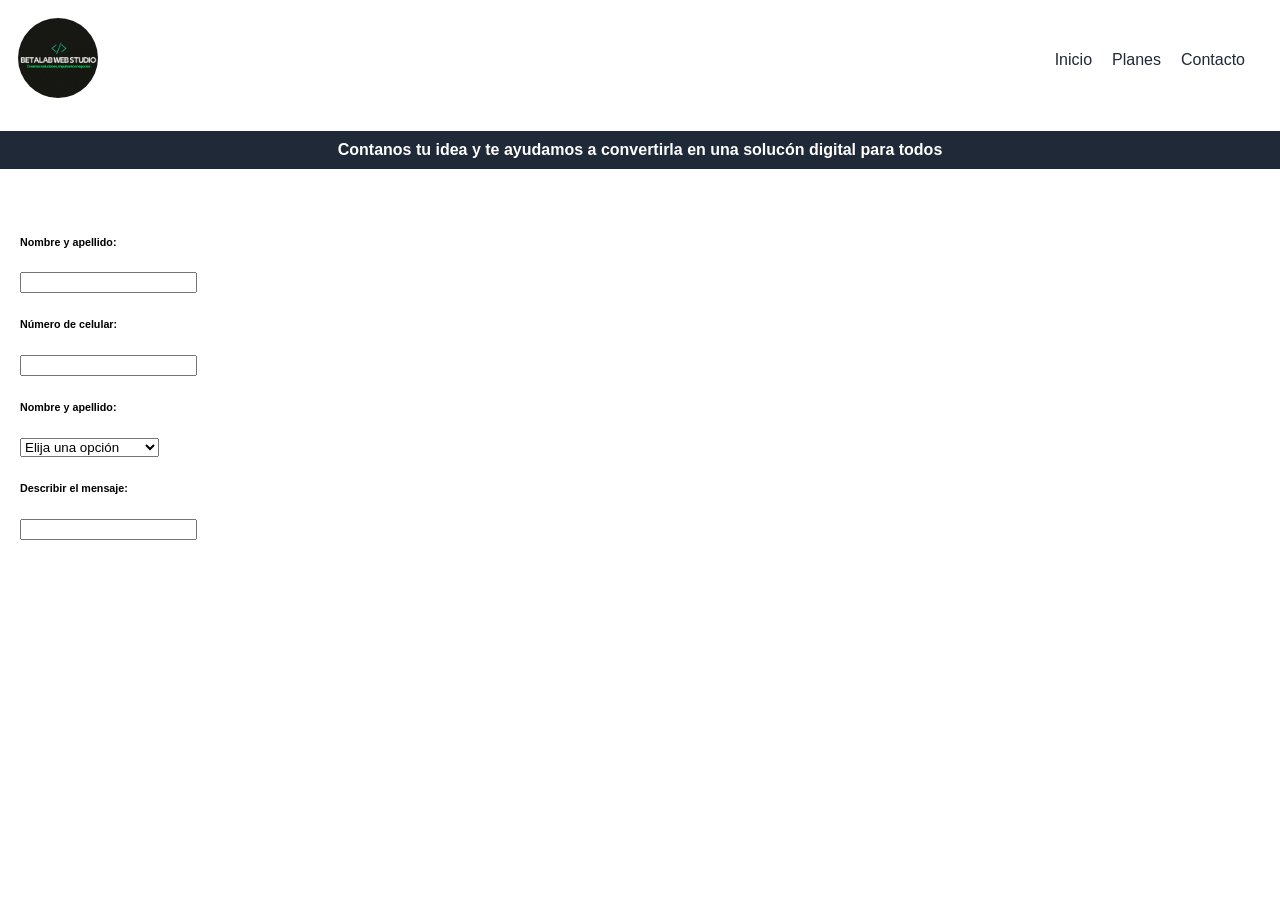
==== contacto.html @ 60797ab2 "upgradee" ====
<!DOCTYPE html>
<html lang="es">
<head>
    <meta charset="UTF-8">
    <meta name="viewport" content="width=device-width, initial-scale=1.0">
    <title>Contacto</title>
    <link rel="stylesheet" href="css/contacto.css">
</head>
<body>

    <header>
        <div class="container-logo">
            <img class="logo" src="img/logo.jpeg" alt="">
        </div>
        <div class="container-enlaces">
            <a href="index.html">Inicio</a>
            <a href="planes.html">Planes</a>
            <a href="contacto.html">Contacto</a>
        </div>
    </header>

    <h4 class="titulo">Contanos tu idea y te ayudamos a convertirla en una solucón digital para todos</h4>
    
    <!--Formulario-->

    <div>
        <h6>Nombre y apellido:</h6>
        <input type="text" id="nombre">
        <h6>Número de celular:</h6>
        <input type="number" id="numero">
        <h6>Nombre y apellido:</h6>
        <select  id="cmbproyecto">
            <option>Elija una opción</option>
            <option>Landing Page</option>
            <option>Tienda Web</option>
            <option>Sistema de Gestión</option>
        </select>
        <h6>Describir el mensaje:</h6>
        <input type="text">
       
    </div>

</body>
</html>
---- css/contacto.css ----
body{
    background-color: #FFFFFF;
    font-family: 'Trebuchet MS', 'Lucida Sans Unicode', 'Lucida Grande', 'Lucida Sans', Arial, sans-serif;
    margin: 0;
    padding: 0;
    border: none;
    cursor: default;
    overflow-x: hidden; 
    max-width: 100%;
}
header{
    display: flex;
    justify-content: space-between;
    align-items: center;
    margin: 10px;
}
.logo{
    width: 80px;
    border-radius: 50px;
}
.container-logo{
    padding: 8px;
}
.container-enlaces{
    display: flex;
    gap: 10px;
    padding: 20px;
}
.container-enlaces a{
    color: #1F2937;
    text-decoration: none;
    padding: 5px;
}
.container-enlaces a:hover{
    transition: 0.5s;
    transform: scale(1.1);
    color: #22C55E;
}
 .titulo{
    padding: 10px;
    text-align: center;
    background-color: #1F2937;
    color: white;
 }

/*Desarrollo*/
div{
    display: block;
    padding: 20px;

}





 /* ========== ELIMINAR RESALTADO AZUL EN MÓVILES ========== */

/* Opción 1: Para toda la página */
* {
    -webkit-tap-highlight-color: transparent;
    tap-highlight-color: transparent;
}

/* Opción 2: Solo para enlaces y botones (recomendado) */
a, button, .container-enlaces a, .btn-planes, 
.tarjeta-portafolio a, .contacto a, .item-contacto {
    -webkit-tap-highlight-color: transparent;
    tap-highlight-color: transparent;
}
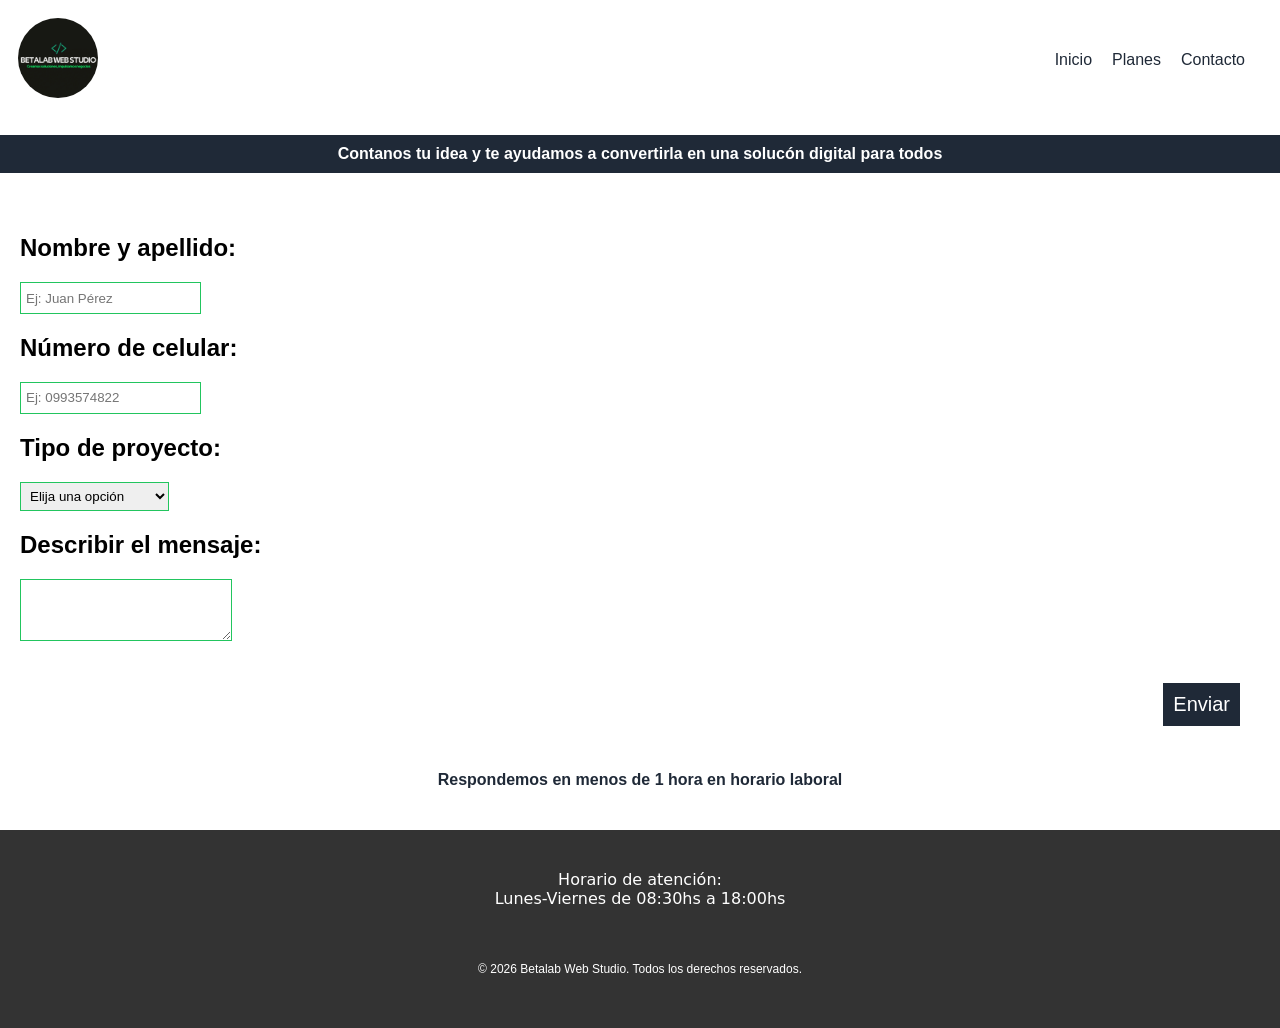
==== commit 0319f967: "Add files via upload" ====
--- a/contacto.html
+++ b/contacto.html
@@ -24,21 +24,42 @@
     <!--Formulario-->
 
     <div>
-        <h6>Nombre y apellido:</h6>
-        <input type="text" id="nombre">
-        <h6>Número de celular:</h6>
-        <input type="number" id="numero">
-        <h6>Nombre y apellido:</h6>
+        <h2>Nombre y apellido:</h2>
+        <input placeholder="Ej: Juan Pérez" type="text" id="nombre">
+        <h2>Número de celular:</h2>
+        <input placeholder="Ej: 0993574822" type="number" id="numero">
+        <h2>Tipo de proyecto:</h2>
         <select  id="cmbproyecto">
             <option>Elija una opción</option>
             <option>Landing Page</option>
             <option>Tienda Web</option>
             <option>Sistema de Gestión</option>
         </select>
-        <h6>Describir el mensaje:</h6>
-        <input type="text">
-       
+        <h2>Describir el mensaje:</h2>
+        <textarea  id=""></textarea>
+        <br> <br>
+        <div class="container-btn">
+            <button class="btnenviar" id="btnenviar">Enviar</button>
+        </div>
+        
+        <h4>Respondemos en menos de 1 hora en horario laboral</h4>
     </div>
+
+
+
+
+
+
+    <footer>
+        <div class="container-horario">
+            <span>Horario de atención:</span> <br>
+            <span>Lunes-Viernes de 08:30hs a 18:00hs</span>
+        </div>
+        
+        <div class="copyright">
+            <p>© 2026 Betalab Web Studio. Todos los derechos reservados.</p>
+        </div>
+    </footer>
 
 </body>
 </html>
--- a/css/contacto.css
+++ b/css/contacto.css
@@ -46,13 +46,75 @@
 /*Desarrollo*/
 div{
     display: block;
+    text-align: left;
     padding: 20px;
 
+}
+
+select{
+    padding: 5px;
+    border: solid #22C55E 1px;
+}
+
+input{
+    height: 20px;
+    border: solid #22C55E 1px;
+    padding: 5px;
+}
+
+textarea{
+    height: 20px;
+    border: solid #22C55E 1px;
+    padding: 5px;
+    height: 50px;
+    width: 200px;
+}
+
+.container-btn{
+    display: flex;
+    justify-content: right;
+    padding: 20px;
+}
+
+.btnenviar{
+    border: none;
+    padding: 10px;
+    color: #FFFFFF;
+    background-color: #1F2937;
+    font-size: 20px;
 }
 
 
 
 
+
+/*Footer*/
+
+footer{
+    display: flex;
+    justify-content: center;
+    flex-direction: column;
+    background-color: #333;
+    padding: 20px;
+    gap: 2px;
+    height: auto;
+}
+.container-horario{
+    color: white;
+    text-align: center;
+    font-family: system-ui, -apple-system, BlinkMacSystemFont, 'Segoe UI', Roboto, Oxygen, Ubuntu, Cantarell, 'Open Sans', 'Helvetica Neue', sans-serif;
+}
+.copyright{
+    font-size: 12px;
+    text-align: center;
+    color: #FFFFFF;
+}
+
+h4{
+    margin-top: 25px;
+    color: #1F2937;
+    text-align: center;
+}
 
  /* ========== ELIMINAR RESALTADO AZUL EN MÓVILES ========== */
 
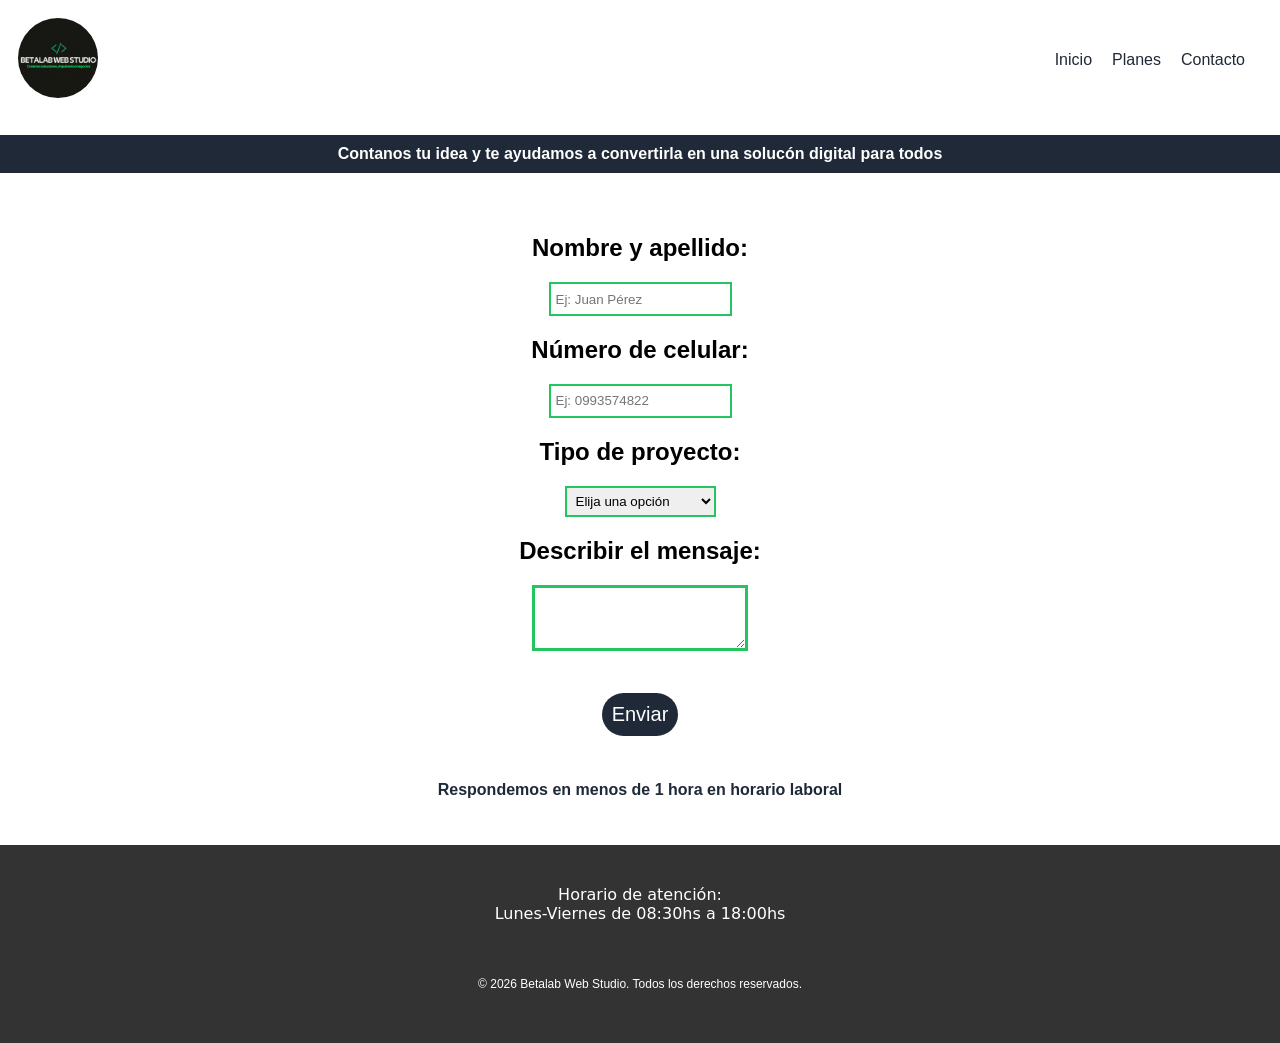
==== commit fbf529af: "Add files via upload" ====
--- a/contacto.html
+++ b/contacto.html
@@ -24,9 +24,9 @@
     <!--Formulario-->
 
     <div>
-        <h2>Nombre y apellido:</h2>
+        <h2 id="nombre">Nombre y apellido:</h2>
         <input placeholder="Ej: Juan Pérez" type="text" id="nombre">
-        <h2>Número de celular:</h2>
+        <h2 id="numero">Número de celular:</h2>
         <input placeholder="Ej: 0993574822" type="number" id="numero">
         <h2>Tipo de proyecto:</h2>
         <select  id="cmbproyecto">
@@ -36,10 +36,10 @@
             <option>Sistema de Gestión</option>
         </select>
         <h2>Describir el mensaje:</h2>
-        <textarea  id=""></textarea>
+        <textarea  id="mensaje"></textarea>
         <br> <br>
         <div class="container-btn">
-            <button class="btnenviar" id="btnenviar">Enviar</button>
+            <button class="btnenviar" onclick="enviarWhatsApp()" id="btnenviar">Enviar</button>
         </div>
         
         <h4>Respondemos en menos de 1 hora en horario laboral</h4>
--- a/css/contacto.css
+++ b/css/contacto.css
@@ -1,131 +1,218 @@
-body{
+body {
     background-color: #FFFFFF;
     font-family: 'Trebuchet MS', 'Lucida Sans Unicode', 'Lucida Grande', 'Lucida Sans', Arial, sans-serif;
     margin: 0;
     padding: 0;
     border: none;
     cursor: default;
-    overflow-x: hidden; 
+    overflow-x: hidden;
     max-width: 100%;
 }
-header{
+
+header {
     display: flex;
     justify-content: space-between;
     align-items: center;
     margin: 10px;
 }
-.logo{
+
+.logo {
     width: 80px;
     border-radius: 50px;
 }
-.container-logo{
+
+.container-logo {
     padding: 8px;
 }
-.container-enlaces{
+
+.container-enlaces {
     display: flex;
     gap: 10px;
     padding: 20px;
 }
-.container-enlaces a{
+
+.container-enlaces a {
     color: #1F2937;
     text-decoration: none;
     padding: 5px;
 }
-.container-enlaces a:hover{
+
+.container-enlaces a:hover {
     transition: 0.5s;
     transform: scale(1.1);
+    text-decoration: underline;
     color: #22C55E;
 }
- .titulo{
+
+.titulo {
     padding: 10px;
     text-align: center;
     background-color: #1F2937;
     color: white;
- }
-
-/*Desarrollo*/
-div{
+}
+
+/* Desarrollo */
+div {
     display: block;
-    text-align: left;
-    padding: 20px;
-
-}
-
-select{
-    padding: 5px;
-    border: solid #22C55E 1px;
-}
-
-input{
+    text-align: center;
+    padding: 20px;
+}
+
+select {
+    padding: 5px;
+    border: solid #22C55E 2px;
+}
+
+input {
     height: 20px;
-    border: solid #22C55E 1px;
-    padding: 5px;
-}
-
-textarea{
-    height: 20px;
-    border: solid #22C55E 1px;
+    border: solid #22C55E 2px;
+    padding: 5px;
+}
+
+textarea {
+    border: solid #22C55E 3px;
     padding: 5px;
     height: 50px;
     width: 200px;
 }
 
-.container-btn{
-    display: flex;
-    justify-content: right;
-    padding: 20px;
-}
-
-.btnenviar{
+.container-btn {
+    display: flex;
+    justify-content: center;
+    padding: 20px;
+}
+
+.btnenviar {
     border: none;
+    border-radius: 50px;
     padding: 10px;
     color: #FFFFFF;
     background-color: #1F2937;
     font-size: 20px;
 }
 
-
-
-
-
-/*Footer*/
-
-footer{
+.btnenviar:hover {
+    transition: 0.5s;
+    transform: scale(1.1);
+    background-color: #22C55E;
+
+}
+
+/* Footer */
+footer {
     display: flex;
     justify-content: center;
     flex-direction: column;
     background-color: #333;
     padding: 20px;
     gap: 2px;
-    height: auto;
-}
-.container-horario{
+    margin-top: 5px;
+}
+
+.container-horario {
     color: white;
     text-align: center;
     font-family: system-ui, -apple-system, BlinkMacSystemFont, 'Segoe UI', Roboto, Oxygen, Ubuntu, Cantarell, 'Open Sans', 'Helvetica Neue', sans-serif;
 }
-.copyright{
+
+.copyright {
     font-size: 12px;
     text-align: center;
     color: #FFFFFF;
 }
 
-h4{
+h4 {
     margin-top: 25px;
     color: #1F2937;
     text-align: center;
 }
 
- /* ========== ELIMINAR RESALTADO AZUL EN MÓVILES ========== */
-
-/* Opción 1: Para toda la página */
+/* Media Query para Celulares y Tablets pequeñas */
+@media (max-width: 768px) {
+    div {
+    display: block;
+    text-align: left;
+    padding: 20px;
+    }
+    .titulo {
+        font-size: 18px;
+        padding: 15px;
+    }
+
+    div {
+        padding: 15px;
+    }
+
+    input, select, textarea {
+        width: 100%;
+        box-sizing: border-box;
+        margin: 5px 0;
+    }
+
+    input {
+        height: 40px;
+    }
+
+    textarea {
+        width: 100%;
+        min-height: 80px;
+    }
+
+    .container-btn {
+        justify-content: center;
+        padding: 15px;
+    }
+
+    .btnenviar {
+        width: 100%;
+        font-size: 18px;
+        padding: 12px;
+    }
+
+    footer {
+        padding: 15px;
+        margin-top: 10px;
+    }
+
+    .container-horario {
+        font-size: 14px;
+    }
+
+    .copyright {
+        font-size: 10px;
+    }
+
+    h4 {
+        font-size: 16px;
+        margin-top: 20px;
+    }
+}
+
+/* Media Query para celulares muy pequeños (hasta 480px) */
+@media (max-width: 480px) {
+    div {
+    display: block;
+    text-align: left;
+    padding: 20px;
+    }
+    
+    .titulo {
+        font-size: 16px;
+    }
+
+    .btnenviar {
+        font-size: 16px;
+        padding: 10px;
+    }
+}
+
+/* Eliminar resaltado azul en móviles */
 * {
     -webkit-tap-highlight-color: transparent;
     tap-highlight-color: transparent;
 }
 
-/* Opción 2: Solo para enlaces y botones (recomendado) */
-a, button, .container-enlaces a, .btn-planes, 
+a, button, .container-enlaces a, .btn-planes,
 .tarjeta-portafolio a, .contacto a, .item-contacto {
     -webkit-tap-highlight-color: transparent;
     tap-highlight-color: transparent;
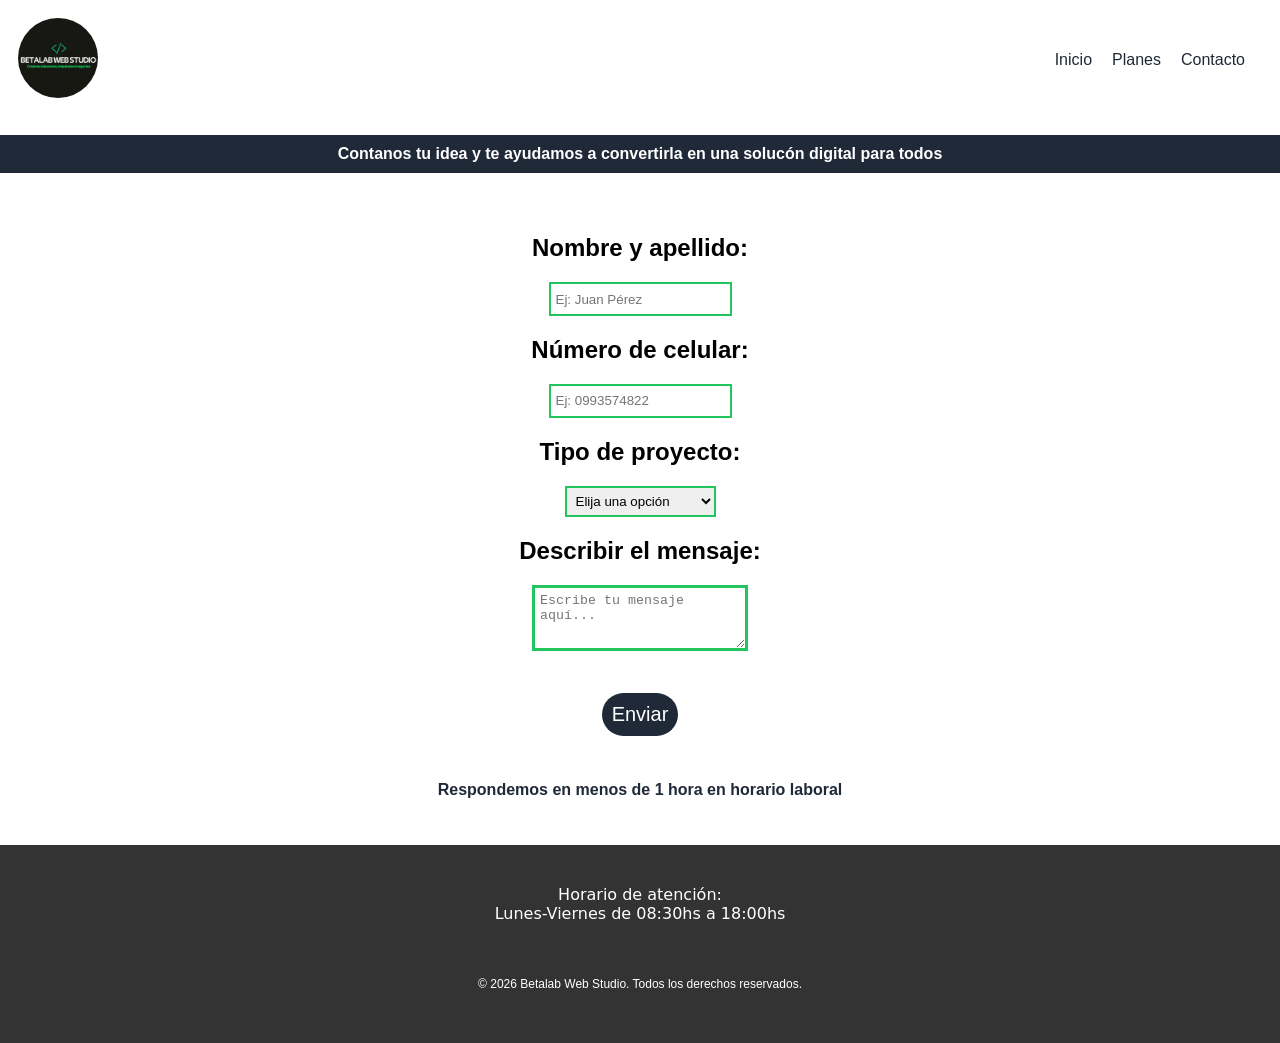
==== commit 3ac05b73: "Add files via upload" ====
--- a/contacto.html
+++ b/contacto.html
@@ -24,31 +24,30 @@
     <!--Formulario-->
 
     <div>
-        <h2 id="nombre">Nombre y apellido:</h2>
-        <input placeholder="Ej: Juan Pérez" type="text" id="nombre">
-        <h2 id="numero">Número de celular:</h2>
-        <input placeholder="Ej: 0993574822" type="number" id="numero">
-        <h2>Tipo de proyecto:</h2>
-        <select  id="cmbproyecto">
-            <option>Elija una opción</option>
-            <option>Landing Page</option>
-            <option>Tienda Web</option>
-            <option>Sistema de Gestión</option>
-        </select>
-        <h2>Describir el mensaje:</h2>
-        <textarea  id="mensaje"></textarea>
-        <br> <br>
-        <div class="container-btn">
-            <button class="btnenviar" onclick="enviarWhatsApp()" id="btnenviar">Enviar</button>
-        </div>
-        
-        <h4>Respondemos en menos de 1 hora en horario laboral</h4>
+    <h2>Nombre y apellido:</h2>
+    <input placeholder="Ej: Juan Pérez" type="text" id="nombre">
+    
+    <h2>Número de celular:</h2>
+    <input placeholder="Ej: 0993574822" type="tel" id="numero">
+    
+    <h2>Tipo de proyecto:</h2>
+    <select id="cmbproyecto">
+        <option>Elija una opción</option>
+        <option>Landing Page</option>
+        <option>Tienda Web</option>
+        <option>Sistema de Gestión</option>
+    </select>
+    
+    <h2>Describir el mensaje:</h2>
+    <textarea id="mensaje" placeholder="Escribe tu mensaje aquí..."></textarea>
+    <br> <br>
+    
+    <div class="container-btn">
+        <button class="btnenviar" onclick="enviarWhatsApp()">Enviar</button>
     </div>
-
-
-
-
-
+    
+    <h4>Respondemos en menos de 1 hora en horario laboral</h4>
+</div>
 
     <footer>
         <div class="container-horario">
@@ -61,5 +60,9 @@
         </div>
     </footer>
 
+     <!--Scripts-->
+    <script src="js/contacto.js"></script>
+    
+
 </body>
 </html>
--- a/css/contacto.css
+++ b/css/contacto.css
@@ -206,6 +206,39 @@
     }
 }
 
+
+
+
+
+/*Ventanaaa de alerta*/
+
+/* Estilos para mensajes de error profesionales */
+.error-mensaje {
+    color: #ef4444;
+    font-size: 12px;
+    margin-top: 5px;
+    margin-bottom: 10px;
+    padding-left: 5px;
+    animation: fadeIn 0.3s ease;
+}
+
+@keyframes fadeIn {
+    from {
+        opacity: 0;
+        transform: translateY(-5px);
+    }
+    to {
+        opacity: 1;
+        transform: translateY(0);
+    }
+}
+
+/* Estilo para campos con error */
+input.error, select.error, textarea.error {
+    border-color: #ef4444 !important;
+    background-color: #fef2f2 !important;
+}
+
 /* Eliminar resaltado azul en móviles */
 * {
     -webkit-tap-highlight-color: transparent;
